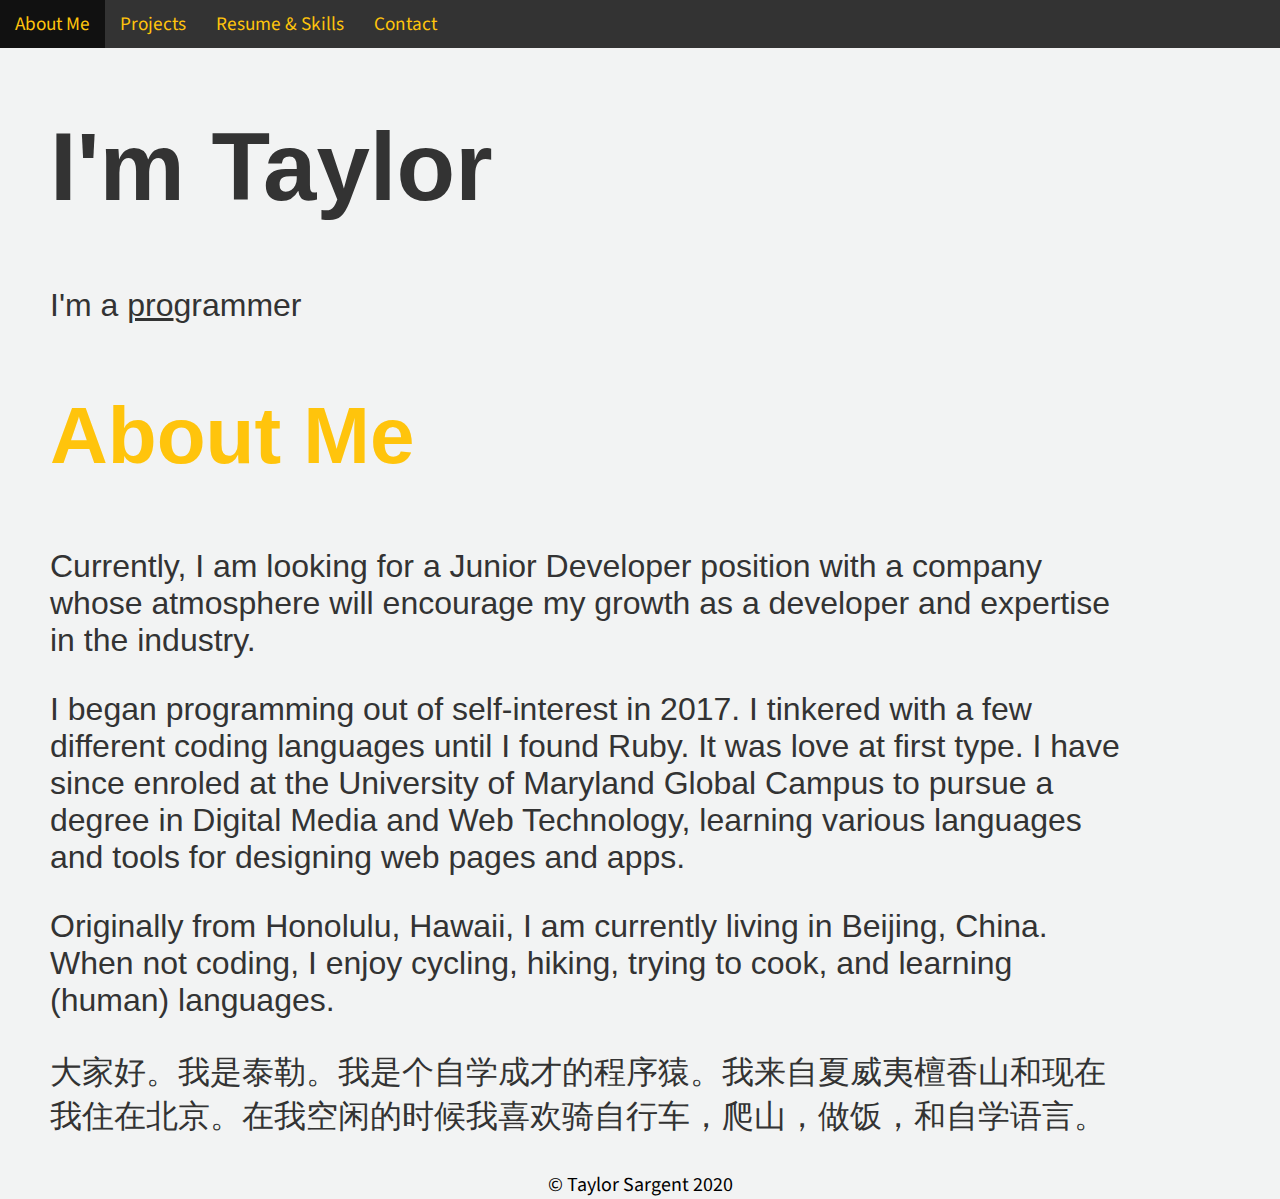
==== index.html @ 0cdad683 "initial files upload" ====
<!DOCTYPE html>
<html lang="en" dir="ltr">
  <head>
    <meta charset="utf-8">
    <link href="https://fonts.googleapis.com/css?family=Source+Sans+Pro&display=swap" rel="stylesheet">
    <link rel="stylesheet" href="style.css">
    <link rel="shortcut icon" type="image/png" href="favicon.ico"/>
    <title>Taylor Sargent</title>
  </head>
  <body>
    <div class="navbar">
    <ul>
        <li><a href="http://nova.umuc.edu/~ct385a11/project4/">About Me</a></li>
        <li><a href="http://nova.umuc.edu/~ct385a11/project4/projects.html">Projects</a></li>
        <li><a href="http://nova.umuc.edu/~ct385a11/project4/resume.html">Resume & Skills</a></li>
        <li><a href="http://nova.umuc.edu/~ct385a11/project4/contact.html">Contact</a></li>
    </ul>
</div>

<div id="about">
<h1>I'm Taylor</h1>
<p>I'm a <span>pro</span>grammer</p>
<h2>About Me</h2>
<p>Currently, I am looking for a Junior Developer position with a company whose atmosphere will encourage my growth as a developer and expertise in the industry.</p>
<p>I began programming out of self-interest in 2017. I tinkered with a few different coding languages until I found Ruby. It was love at first type. I have since enroled at the University of Maryland Global Campus to pursue a degree in Digital Media and Web Technology, learning various languages and tools for designing web pages and apps.</p>
<p> Originally from Honolulu, Hawaii, I am currently living in Beijing, China. When not coding, I enjoy cycling, hiking, trying to cook, and learning (human) languages.</p>
<p>大家好。我是泰勒。我是个自学成才的程序猿。我来自夏威夷檀香山和现在我住在北京。在我空闲的时候我喜欢骑自行车，爬山，做饭，和自学语言。</p>
</div>
<footer>© Taylor Sargent 2020</footer>
  </body>
</html>
---- style.css ----
body{
  margin: 0;
  text-align: center;
  background-color: #F2F3F3;
  color: #333;
}
.navbar{
    position: relative;
    display: flex;
    background-color: #333;
    margin: -1;
}


ul {
  list-style-type: none;
  margin: 0;
  padding: 0;
}

.navbar li{
    display: inline;
    float: left;
}

.navbar li a{
    display: block;
    color: #FFC40C;
    text-align: center;
    font-size: 1.2em;
    padding: 10px 15px;
    text-decoration: none;
    font-family: 'Source Sans Pro', sans-serif;
}

li a:hover:not(.active) {
  background-color: #111;
}


span{
  text-decoration: underline;
}

h1{
  color: #333;
  font-family: 'Spartan', sans-serif;
  font-size: 6em;
}

h2{
  color: #FFC40C;
  font-family: 'Spartan', sans-serif;
  font-size: 5em;
}

.projects h2{
  color: #333;
  font-family: 'Spartan', sans-serif;
  font-size: 5em;
}

p{
  color: #333;
  font-family: 'Spartan', sans-serif;
  font-size: 2em;
}

#about{
  display: block;
  margin: 50px 150px 0 50px;
  text-align: left;
}

.resume li{
  display: block;
  padding: 15px;
  font-family: 'Source Sans Pro', sans-serif;
  font-size: 2em;
}

.skills{
  display: block;
  font-family: 'Source Sans Pro', sans-serif;
  padding: 15px;
}

.skills li{
  display: inline-flex;
  padding: 15px;
  font-family: 'Source Sans Pro', sans-serif;
  font-size: 2em;
}


.contact li{
  display: inline-flex;
  padding: 100px;
  font-family: 'Source Sans Pro', sans-serif;
  font-size: 3em;
}

.projects li{
  display: inline-flex;
  padding: 50px;
  font-family: 'Source Sans Pro', sans-serif;
  font-size: 1.5em;
}

.myButton {
	background-color:#ffc20c;
	border-radius:9px;
	display:inline-block;
	cursor:pointer;
	color:#303030;
  font-family: 'Source Sans Pro', sans-serif;
	font-size:1.5em;
	padding:16px 52px;
	text-decoration:none;
}
.myButton:hover {
	background-color:#ffffff;
  color: #ffc40c;
  transition: 0.4s;
}
.myButton:active {
	position:relative;
	top:1px;
}

.contact i{
  padding: 15px;
}

.projects i{
  padding: 5px;
}

.container {
  position: relative;
  width: 250px;
  display: inline-block;
  margin: 25px;
}

.image {
  display: block;
  width: 250px;
  height: auto;
  radius: 5px;
  border: solid 4px #ffc40c;
  border-radius: 5px;
}

.overlay {
  position: absolute;
  top: 0;
  bottom: 0;
  left: 0;
  right: 0;
  height: 100%;
  width: 255px;
  opacity: 0;
  transition: .5s ease;
  background-color: #FFc40c;
}

.container:hover .overlay {
  opacity: .6;
}

.text {
  color: #000000;
  font-size: 20px;
  font-family: 'Source Sans Pro', sans-serif;
  position: absolute;
  top: 50%;
  left: 50%;
  transform: translate(-50%, -50%);
  text-align: center;
}

footer{
  font-family: 'Source Sans Pro', sans-serif;
  font-size: 20px;
  color: #000000;
}
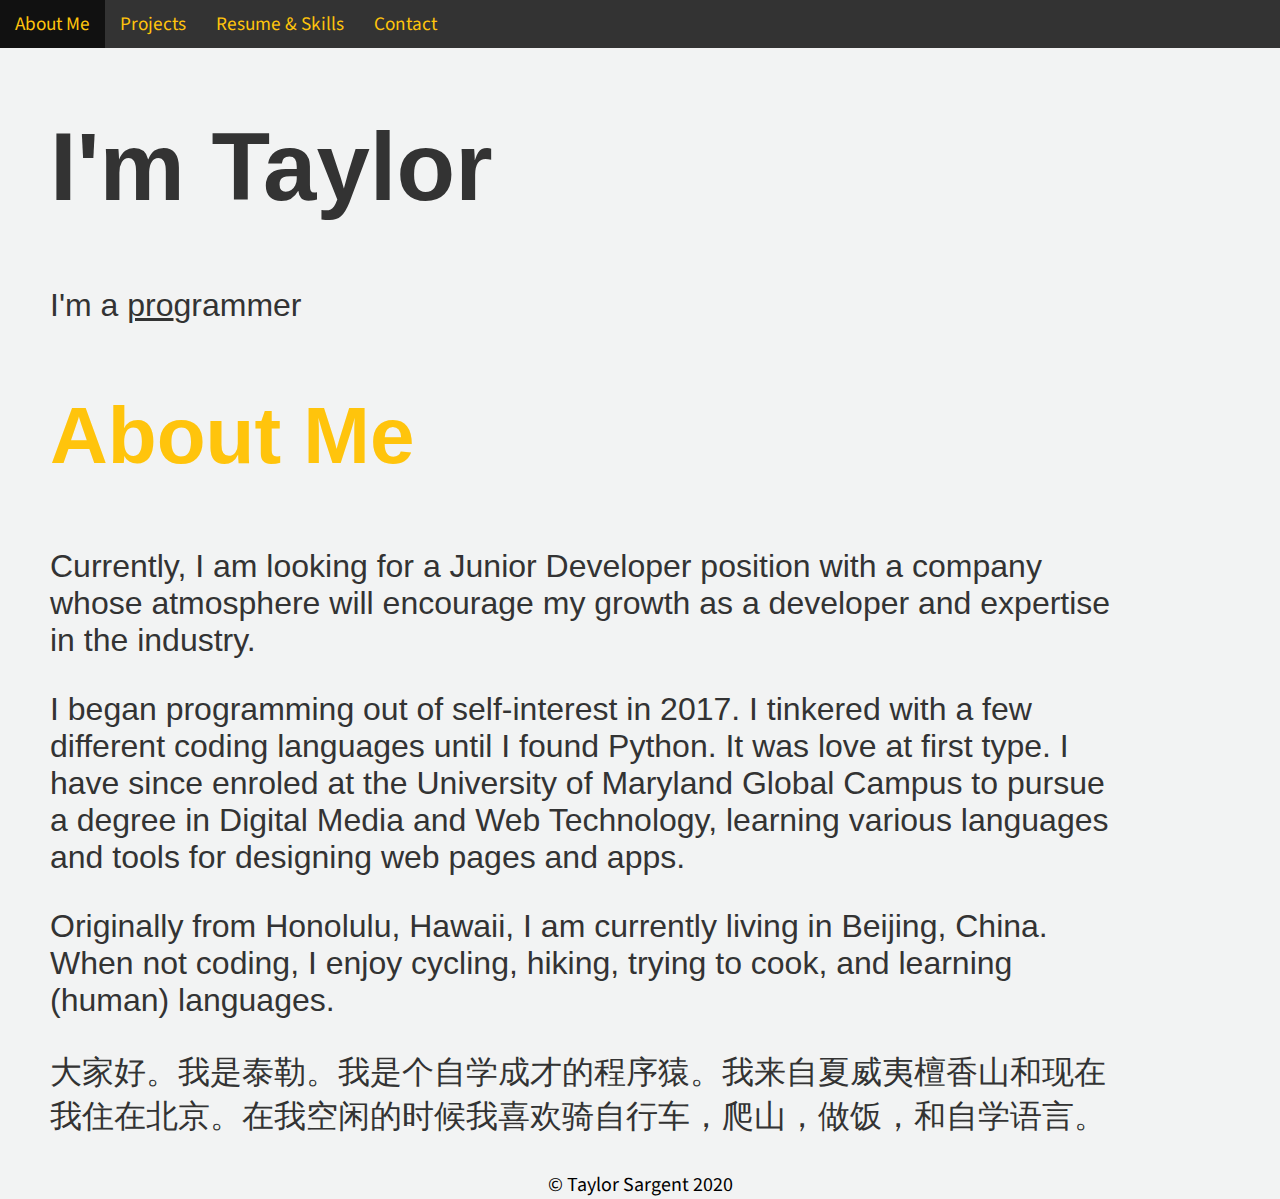
==== commit 0d873805: "Update index.html" ====
--- a/index.html
+++ b/index.html
@@ -10,10 +10,10 @@
   <body>
     <div class="navbar">
     <ul>
-        <li><a href="http://nova.umuc.edu/~ct385a11/project4/">About Me</a></li>
-        <li><a href="http://nova.umuc.edu/~ct385a11/project4/projects.html">Projects</a></li>
-        <li><a href="http://nova.umuc.edu/~ct385a11/project4/resume.html">Resume & Skills</a></li>
-        <li><a href="http://nova.umuc.edu/~ct385a11/project4/contact.html">Contact</a></li>
+        <li><a href="https://tesarge.github.io/homepage/">About Me</a></li>
+        <li><a href="https://tesarge.github.io/homepage/projects.html">Projects</a></li>
+        <li><a href="https://tesarge.github.io/homepage/resume.html">Resume & Skills</a></li>
+        <li><a href="https://tesarge.github.io/homepage/contact.html">Contact</a></li>
     </ul>
 </div>
 
@@ -22,7 +22,7 @@
 <p>I'm a <span>pro</span>grammer</p>
 <h2>About Me</h2>
 <p>Currently, I am looking for a Junior Developer position with a company whose atmosphere will encourage my growth as a developer and expertise in the industry.</p>
-<p>I began programming out of self-interest in 2017. I tinkered with a few different coding languages until I found Ruby. It was love at first type. I have since enroled at the University of Maryland Global Campus to pursue a degree in Digital Media and Web Technology, learning various languages and tools for designing web pages and apps.</p>
+<p>I began programming out of self-interest in 2017. I tinkered with a few different coding languages until I found Python. It was love at first type. I have since enroled at the University of Maryland Global Campus to pursue a degree in Digital Media and Web Technology, learning various languages and tools for designing web pages and apps.</p>
 <p> Originally from Honolulu, Hawaii, I am currently living in Beijing, China. When not coding, I enjoy cycling, hiking, trying to cook, and learning (human) languages.</p>
 <p>大家好。我是泰勒。我是个自学成才的程序猿。我来自夏威夷檀香山和现在我住在北京。在我空闲的时候我喜欢骑自行车，爬山，做饭，和自学语言。</p>
 </div>
--- a/style.css
+++ b/style.css
@@ -1,187 +1,179 @@
 body{
-  margin: 0;
-  text-align: center;
-  background-color: #F2F3F3;
-  color: #333;
-}
-.navbar{
+    margin: 0;
+    text-align: center;
+    background-color: #F2F3F3;
+    color: #333;
+  }
+  .navbar{
+      position: relative;
+      display: flex;
+      background-color: #333;
+      margin: -1;
+  }
+  
+  
+  ul {
+    list-style-type: none;
+    margin: 0;
+    padding: 0;
+  }
+  
+  .navbar li{
+ 
+      float: left;
+  }
+  
+  .navbar li a{
+      display: block;
+      color: #FFC40C;
+      text-align: center;
+      font-size: 1.2em;
+      padding: 10px 15px;
+      text-decoration: none;
+      font-family: 'Source Sans Pro', sans-serif;
+  }
+  
+  li a:hover:not(.active) {
+    background-color: #111;
+  }
+  
+  
+  span{
+    text-decoration: underline;
+  }
+  
+  h1{
+    color: #333;
+    font-family: 'Spartan', sans-serif;
+    font-size: 6em;
+  }
+  
+  h2{
+    color: #FFC40C;
+    font-family: 'Spartan', sans-serif;
+    font-size: 5em;
+  }
+  
+  .projects h2{
+    color: #333;
+    font-family: 'Spartan', sans-serif;
+    font-size: 5em;
+  }
+  
+  p{
+    color: #333;
+    font-family: 'Spartan', sans-serif;
+    font-size: 2em;
+  }
+  
+  #about{
+    display: block;
+    margin: 50px 150px 0 50px;
+    text-align: left;
+  }
+  
+  .resume li{
+    display: block;
+    padding: 15px;
+    font-family: 'Source Sans Pro', sans-serif;
+    font-size: 2em;
+  }
+  
+  .skills{
+    display: block;
+    font-family: 'Source Sans Pro', sans-serif;
+    padding: 15px;
+  }
+  
+  .skills li{
+    display: inline-flex;
+    padding: 15px;
+    font-family: 'Source Sans Pro', sans-serif;
+    font-size: 2em;
+  }
+  
+  
+  .contact li{
+    display: inline-flex;
+    padding: 100px;
+    font-family: 'Source Sans Pro', sans-serif;
+    font-size: 3em;
+  }
+  
+  .projects li{
+    display: inline-flex;
+    padding: 50px;
+    font-family: 'Source Sans Pro', sans-serif;
+    font-size: 1.5em;
+  }
+  
+  .myButton {
+      background-color:#ffc20c;
+      border-radius:9px;
+      display:inline-block;
+      cursor:pointer;
+      color:#303030;
+    font-family: 'Source Sans Pro', sans-serif;
+      font-size:1.5em;
+      padding:16px 52px;
+      text-decoration:none;
+  }
+  .myButton:hover {
+      background-color:#ffffff;
+    color: #ffc40c;
+    transition: 0.4s;
+  }
+  .myButton:active {
+      position:relative;
+      top:1px;
+  }
+  
+  .contact i{
+    padding: 15px;
+  }
+  
+  .projects i{
+    padding: 5px;
+  }
+  
+  .container {
     position: relative;
-    display: flex;
-    background-color: #333;
-    margin: -1;
-}
+    width: 250px;
+    display: inline-block;
+    margin: 25px;
+  }
+  
 
-
-ul {
-  list-style-type: none;
-  margin: 0;
-  padding: 0;
-}
-
-.navbar li{
-    display: inline;
-    float: left;
-}
-
-.navbar li a{
-    display: block;
-    color: #FFC40C;
+  .overlay {
+    position: absolute;
+    top: 0;
+    bottom: 0;
+    left: 0;
+    right: 0;
+    height: 100%;
+    width: 255px;
+    opacity: 0;
+    transition: .5s ease;
+    background-color: #FFc40c;
+  }
+  
+  .container:hover .overlay {
+    opacity: .6;
+  }
+  
+  .text {
+    color: #000000;
+    font-size: 20px;
+    font-family: 'Source Sans Pro', sans-serif;
+    position: absolute;
+    top: 50%;
+    left: 50%;
+    transform: translate(-50%, -50%);
     text-align: center;
-    font-size: 1.2em;
-    padding: 10px 15px;
-    text-decoration: none;
+  }
+  
+  footer{
     font-family: 'Source Sans Pro', sans-serif;
-}
-
-li a:hover:not(.active) {
-  background-color: #111;
-}
-
-
-span{
-  text-decoration: underline;
-}
-
-h1{
-  color: #333;
-  font-family: 'Spartan', sans-serif;
-  font-size: 6em;
-}
-
-h2{
-  color: #FFC40C;
-  font-family: 'Spartan', sans-serif;
-  font-size: 5em;
-}
-
-.projects h2{
-  color: #333;
-  font-family: 'Spartan', sans-serif;
-  font-size: 5em;
-}
-
-p{
-  color: #333;
-  font-family: 'Spartan', sans-serif;
-  font-size: 2em;
-}
-
-#about{
-  display: block;
-  margin: 50px 150px 0 50px;
-  text-align: left;
-}
-
-.resume li{
-  display: block;
-  padding: 15px;
-  font-family: 'Source Sans Pro', sans-serif;
-  font-size: 2em;
-}
-
-.skills{
-  display: block;
-  font-family: 'Source Sans Pro', sans-serif;
-  padding: 15px;
-}
-
-.skills li{
-  display: inline-flex;
-  padding: 15px;
-  font-family: 'Source Sans Pro', sans-serif;
-  font-size: 2em;
-}
-
-
-.contact li{
-  display: inline-flex;
-  padding: 100px;
-  font-family: 'Source Sans Pro', sans-serif;
-  font-size: 3em;
-}
-
-.projects li{
-  display: inline-flex;
-  padding: 50px;
-  font-family: 'Source Sans Pro', sans-serif;
-  font-size: 1.5em;
-}
-
-.myButton {
-	background-color:#ffc20c;
-	border-radius:9px;
-	display:inline-block;
-	cursor:pointer;
-	color:#303030;
-  font-family: 'Source Sans Pro', sans-serif;
-	font-size:1.5em;
-	padding:16px 52px;
-	text-decoration:none;
-}
-.myButton:hover {
-	background-color:#ffffff;
-  color: #ffc40c;
-  transition: 0.4s;
-}
-.myButton:active {
-	position:relative;
-	top:1px;
-}
-
-.contact i{
-  padding: 15px;
-}
-
-.projects i{
-  padding: 5px;
-}
-
-.container {
-  position: relative;
-  width: 250px;
-  display: inline-block;
-  margin: 25px;
-}
-
-.image {
-  display: block;
-  width: 250px;
-  height: auto;
-  radius: 5px;
-  border: solid 4px #ffc40c;
-  border-radius: 5px;
-}
-
-.overlay {
-  position: absolute;
-  top: 0;
-  bottom: 0;
-  left: 0;
-  right: 0;
-  height: 100%;
-  width: 255px;
-  opacity: 0;
-  transition: .5s ease;
-  background-color: #FFc40c;
-}
-
-.container:hover .overlay {
-  opacity: .6;
-}
-
-.text {
-  color: #000000;
-  font-size: 20px;
-  font-family: 'Source Sans Pro', sans-serif;
-  position: absolute;
-  top: 50%;
-  left: 50%;
-  transform: translate(-50%, -50%);
-  text-align: center;
-}
-
-footer{
-  font-family: 'Source Sans Pro', sans-serif;
-  font-size: 20px;
-  color: #000000;
-}
+    font-size: 20px;
+    color: #000000;
+  }